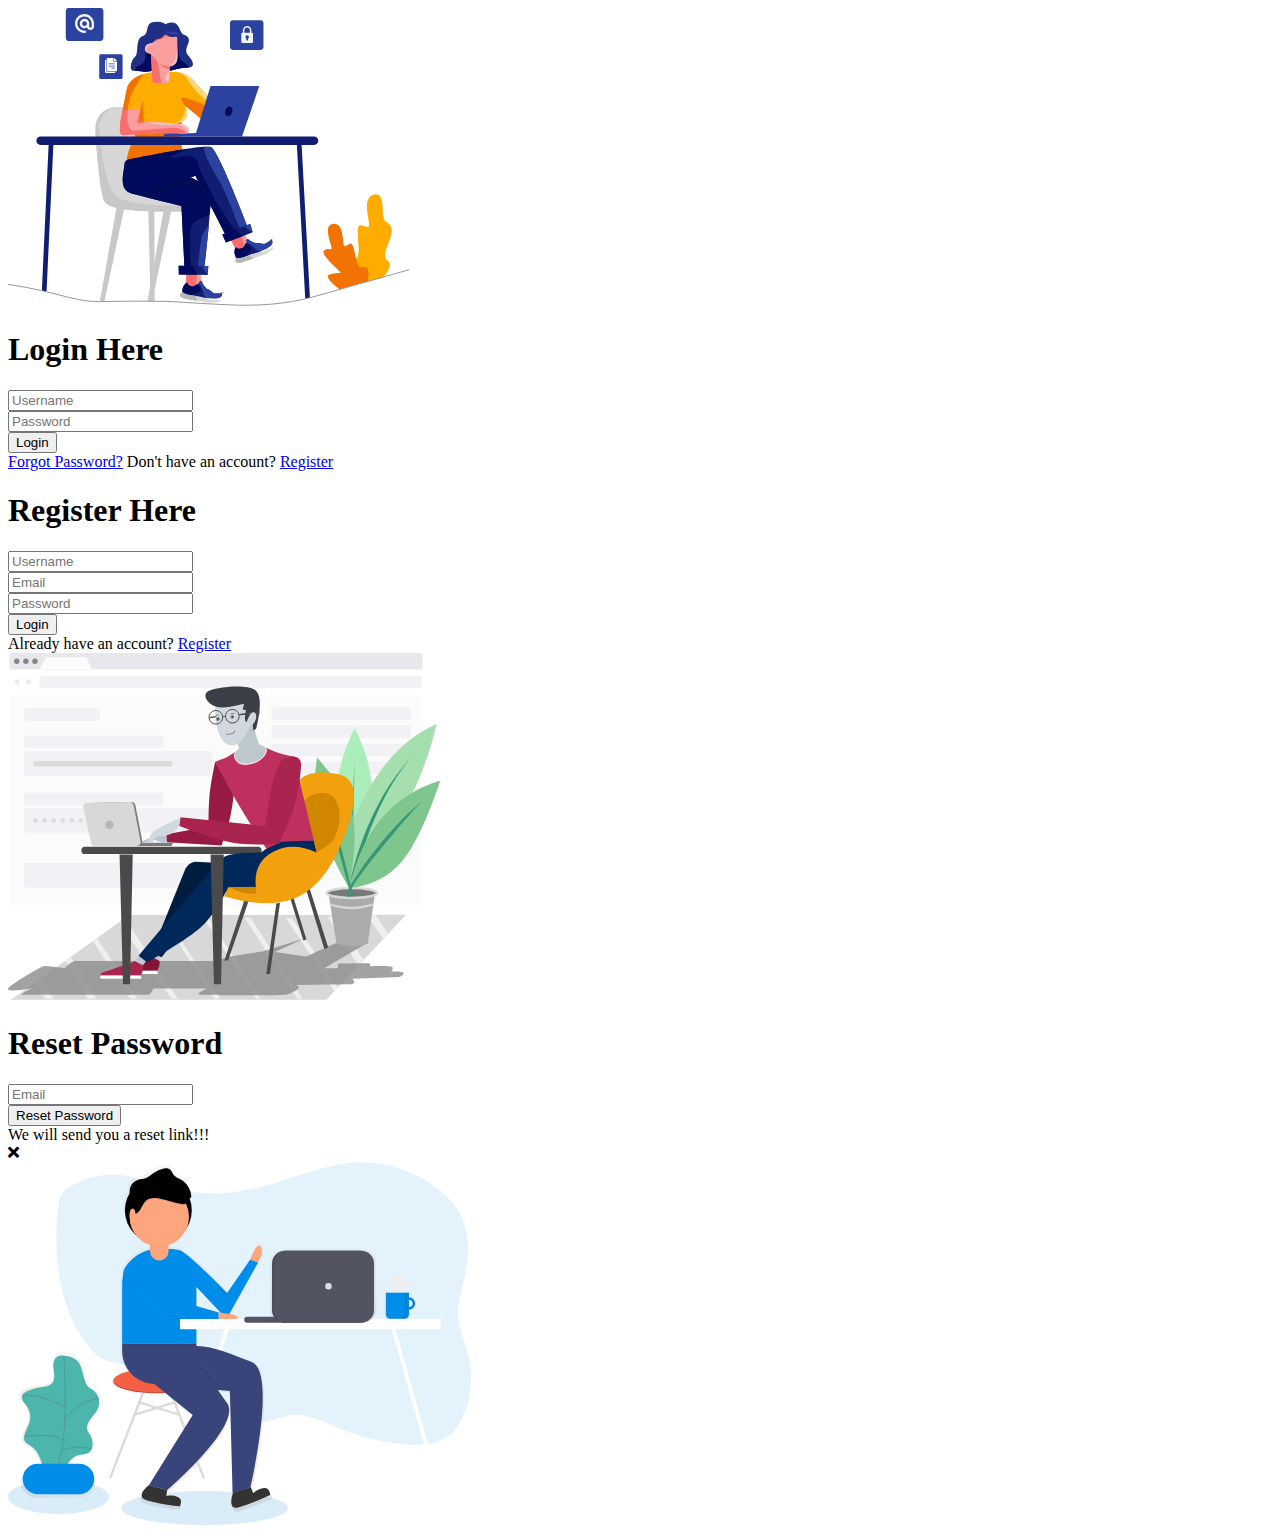
==== animatedloginui/index.html @ 51922894 "initial commit" ====
<!DOCTYPE html>
<html>
<head>
    <title>Animated Login UI</title>
    <link rel="stylesheet" href="https://cdnjs.cloudflare.com/ajax/libs/font-awesome/5.15.4/css/all.min.css" integrity="sha512-1ycn6IcaQQ40/MKBW2W4Rhis/DbILU74C1vSrLJxCq57o941Ym01SwNsOMqvEBFlcgUa6xLiPY/NS5R+E6ztJQ==" crossorigin="anonymous" referrerpolicy="no-referrer" />
    <link rel="stylesheet" href="css/style.css" type="text/css"/>
</head>
<body>
    <div class="container">
        <!-- Start Login Section -->
        <div class="main-container login">

            <div class="img-container login-img">
                <img src="./img/login.svg" alt="login">
            </div>

            <div class="form-container login-form">
                <h1 class="text-center">Login Here</h1>
                <form action="" method="">

                    <div class="form-group">
                        <input type="text" name="username" id="username" class="form-control" placeholder="Username">
                    </div>

                    <div class="form-group">
                        <input type="password" name="password" id="password" class="form-control" placeholder="Password">

                    </div>

                    <div class="d-grid">
                        <button type="submit" class="btn">Login</button>
                    </div>

                    <a href="#" class="forgot-link">Forgot Password?</a>
                    <span>Don't have an account? <a href="#" class="register-link">Register</a></span>

                </form>
            </div>
        </div>
        <!-- End Login Section -->

         <!-- Start Register Section -->
         <div class="main-container register">
            <div class="form-container register-form">
                <h1 class="text-center">Register Here</h1>
                <form action="" method="">

                    <div class="form-group">
                        <input type="text" name="username" id="username" class="form-control" placeholder="Username">
                    </div>

                    <div class="form-group">
                        <input type="email" name="email" id="email" class="form-control" placeholder="Email">
                    </div>

                    <div class="form-group">
                        <input type="password" name="password" id="password" class="form-control" placeholder="Password">

                    </div>

                    <div class="d-grid">
                        <button type="submit" class="btn">Login</button>
                    </div>

                    <!-- <a href="#" class="forgot-link">Forgot Password?</a> -->
                    <span>Already have an account? <a href="#" class="register-link">Register</a></span>

                </form>
            </div>

            <div class="img-container register-img">
                <img src="./img/register.svg" alt="register">
            </div>
        </div>
        <!-- End Register Section -->
        
         <!-- Start Forgot Password Section -->
         <div class="main-container forgot">
            <div class="form-container register-form">
                <h1 class="text-center">Reset Password</h1>
                <form action="" method="">


                    <div class="form-group">
                        <input type="email" name="emailfog" id="emailfog" class="form-control" placeholder="Email">
                    </div>


                    <div class="d-grid">
                        <button type="submit" class="btn">Reset Password</button>
                    </div>

                    <!-- <a href="#" class="forgot-link">Forgot Password?</a> -->
                    <span>We will send you a reset link!!!</span>

                </form>
                <div class="close">
                    <i class="fas fa-times"></i>
                </div>
            </div>

            <div class="img-container emailfoc-img">
                <img src="./img/forgot.svg" alt="emailfoc">
            </div>

        </div>
        <!-- End Forgot PasswordSection -->
    </div>
    <script src="js/app.js" type="text/javascript"></script>
</body>
</html>
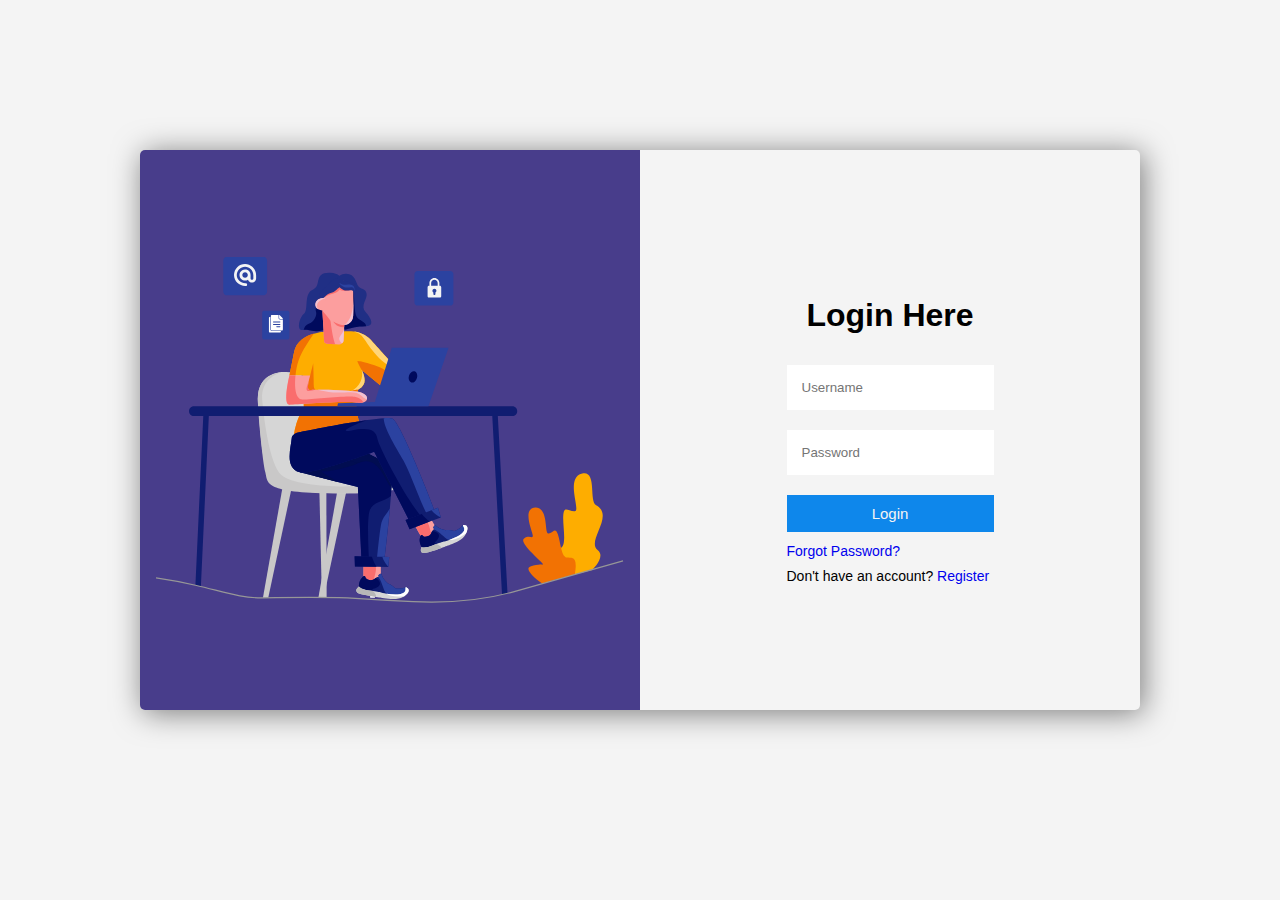
==== commit b8428fe1: "9/19/21" ====
--- a/animatedloginui/index.html
+++ b/animatedloginui/index.html
@@ -63,7 +63,7 @@
                     </div>
 
                     <!-- <a href="#" class="forgot-link">Forgot Password?</a> -->
-                    <span>Already have an account? <a href="#" class="register-link">Register</a></span>
+                    <span>Already have an account? <a href="#" class="login-link">Login</a></span>
 
                 </form>
             </div>
@@ -84,7 +84,6 @@
                     <div class="form-group">
                         <input type="email" name="emailfog" id="emailfog" class="form-control" placeholder="Email">
                     </div>
-
 
                     <div class="d-grid">
                         <button type="submit" class="btn">Reset Password</button>
--- a/animatedloginui/css/style.css
+++ b/animatedloginui/css/style.css
@@ -0,0 +1,159 @@
+*{
+    box-sizing: border-box;
+}
+
+body{
+
+    font-family: sans-serif;
+    background-color: #f4f4f4;
+    min-height:100vh;
+
+    display: flex;
+    justify-content: center;
+    align-items: center;
+
+    margin: 0;
+
+}
+
+.container{
+    width: 65rem;
+    height: 40rem;
+    padding: 20px;
+}
+
+.main-container{
+    width: 100%;
+    height: 35rem;
+    border-radius: 5px;
+    box-shadow:3px 3px 30px rgba(0,0,0,0.5);
+
+    display: flex;
+    justify-content: center;
+    align-items: center;
+    position: relative;
+
+    overflow: hidden;
+}
+
+.img-container{
+    width:50%;
+    height: 100%;
+    background-color: darkslateblue;
+    padding:4rem 1rem;
+
+    display: flex;
+    justify-content: center;
+    align-items: center;
+
+    animation: myanidown 0.5s ease;
+}
+
+img{
+    width: 100%;
+}
+
+
+.form-container{
+    width:50%;
+    height: 100%;
+    padding:20px;
+
+    display:flex;
+    justify-content: center;
+    align-items:center;
+    flex-direction: column;
+
+    animation: myaniup 0.5s ease;
+
+    
+}
+
+.form-control{
+    width:100%;
+    border:none;
+    padding:15px;
+    margin:10px 0;
+}
+
+.btn{
+    width: 100%;
+    background-color: #0e87eb;
+    color: #f4f4f4;
+    font-size: 15px;
+    border: none;
+    padding: 10px 0;
+    margin: 10px 0;
+    cursor: pointer;
+}
+.form-control:focus,
+.btn:focus{
+    outline: none;
+}
+
+form a{
+    text-decoration: none;
+    font-size: 14px;
+}
+
+form span{
+    display: block;
+    font-size: 14px;
+    margin-top: 8px;
+}
+
+.close{
+    width: 2rem;
+    height: 2rem;
+    border: 1px solid red;
+    border-radius: 50%;
+    cursor: pointer;
+
+    display: flex;
+    justify-content: center;
+    align-items: center;
+
+    position: absolute;
+    top: 1rem;
+    left: 1rem;
+    
+}
+
+.fa-times{
+    color: red;
+}
+
+.register,.forgot{
+    display: none;
+}
+
+@keyframes myanidown{
+    0%{
+        transform: translateY(-100%);
+    }
+
+    100%{
+        transform: translateY(0%);
+    }
+}
+
+@keyframes myaniup{
+    0%{
+        transform: translateY(100%);
+    }
+
+    100%{
+        transform: translateY(0%);
+    }
+}
+
+
+@media (max-width:600px){
+    .img-container{
+        display: none;
+    }
+
+    .form-container{
+        width: 100%;
+    }
+}